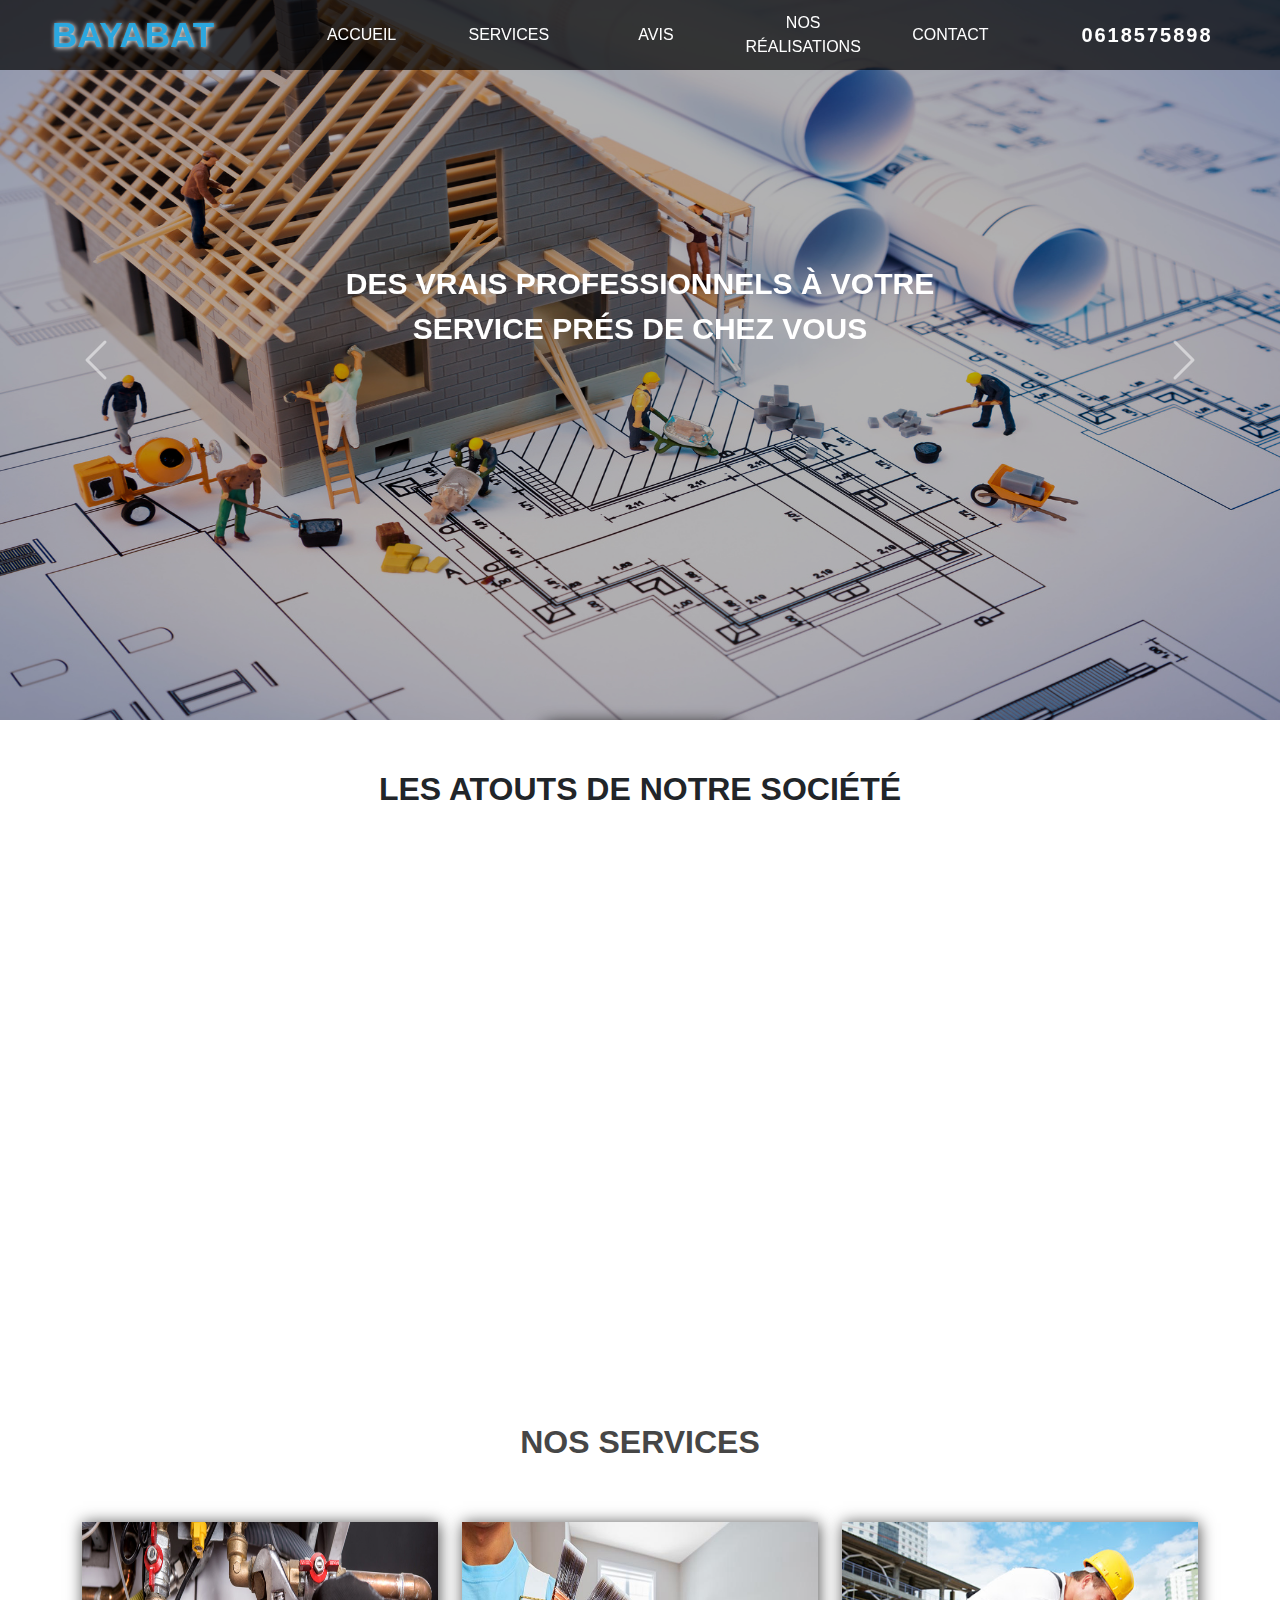
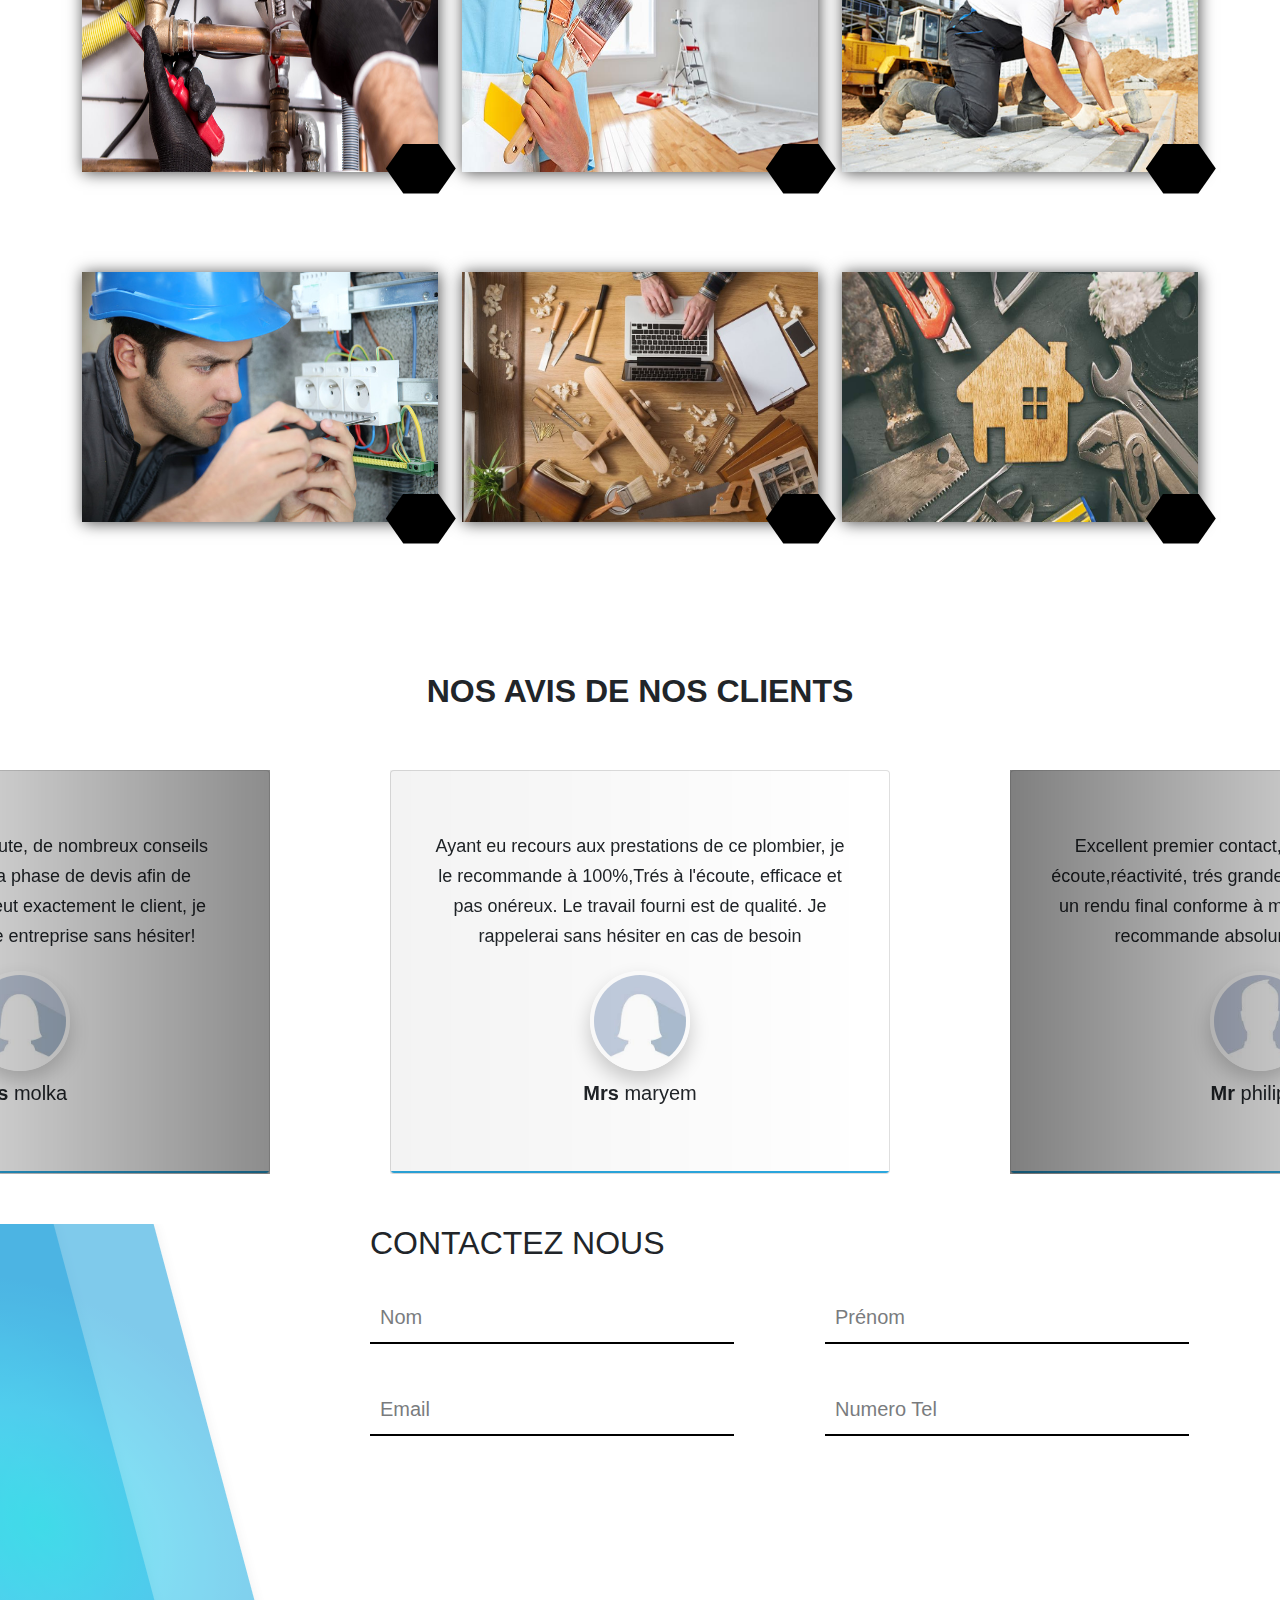
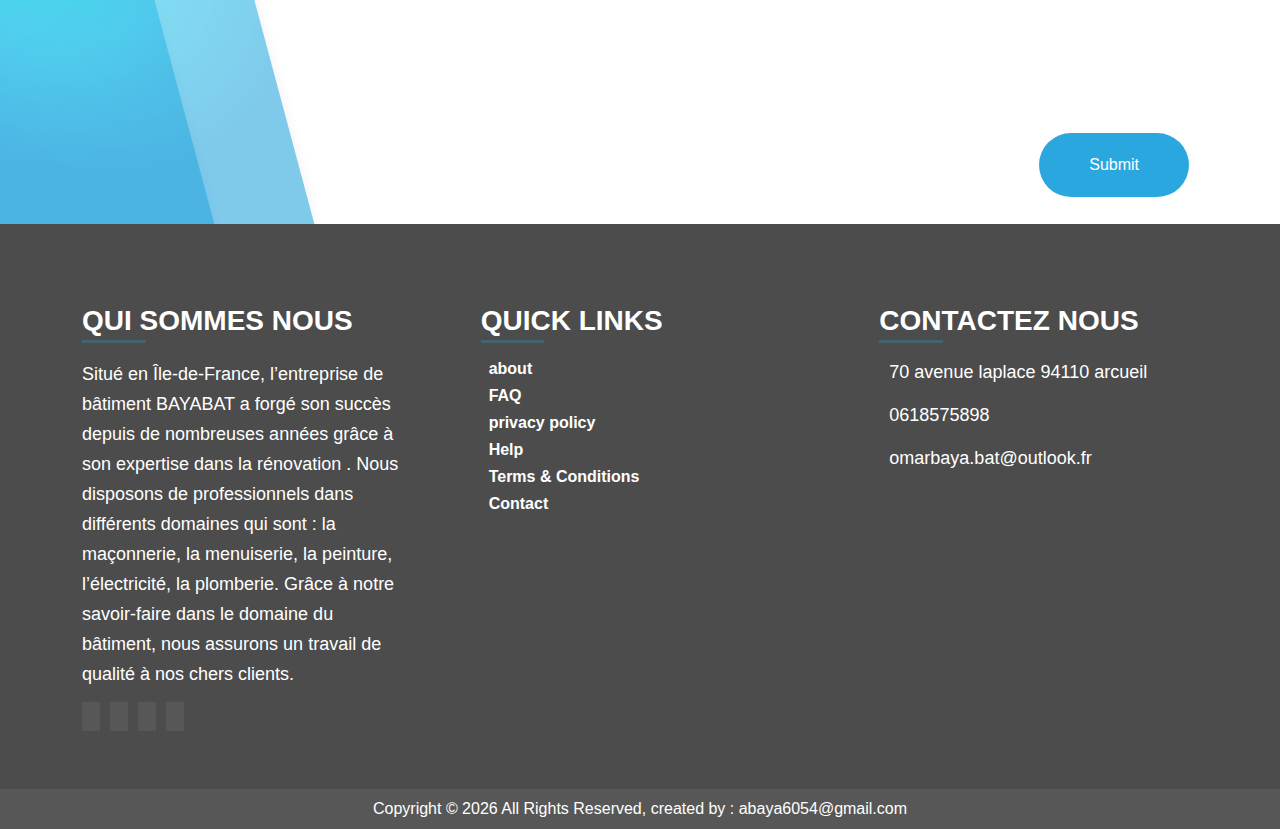
==== index.html @ fb9a5d2d "push it to my personal github" ====
<!DOCTYPE html>
<html lang="en">
<head>
    <meta charset="UTF-8">
    <meta http-equiv="X-UA-Compatible" content="IE=edge">
    <meta name="viewport" content="width=device-width, initial-scale=1.0">
    <meta name="description" content="Situé en Île-de-France, l’entreprise de bâtiment BAYABAT a forgé son succès depuis de nombreuses années grâce à son
            expertise dans la rénovation .
            
            Nous disposons de professionnels dans différents domaines qui sont : la maçonnerie, la menuiserie, la peinture,
            l’électricité, la plomberie.
            Grâce à notre savoir-faire dans le domaine du bâtiment, nous assurons un travail de qualité à nos chers clients. ">
    <meta name="Keywords" content="bâtiment,Réparation, paris ,prix, pas cher,bâtiment paris, plomberie,électricité,maçonnerie,menuiserie,peinture,rénovation,Expérience">
    <link rel="icon" href="image/bayabat_logo.jpg">
    <link rel="shortcut" href="image/bayabat_logo.jpg">
    <link rel="apple-touch-icon" href="image/bayabat_logo.jpg">
    <link href="https://unpkg.com/aos@2.3.1/dist/aos.css" rel="stylesheet">
    <link rel="stylesheet" href="https://cdnjs.cloudflare.com/ajax/libs/font-awesome/5.15.2/css/all.min.css"
        integrity="sha512-HK5fgLBL+xu6dm/Ii3z4xhlSUyZgTT9tuc/hSrtw6uzJOvgRr2a9jyxxT1ely+B+xFAmJKVSTbpM/CuL7qxO8w=="
        crossorigin="anonymous" />
        <link rel="stylesheet" href="https://unpkg.com/swiper/swiper-bundle.min.css" />
       <link rel="stylesheet" href="css/bootstrap.min.css">
    <link rel="stylesheet" href="css/style.css">
    <title>BAYABAT | rénovation, réalisation,contact,avis</title>
    <script async src="https://www.googletagmanager.com/gtag/js?id=G-SGPJHJY81Q"></script>
    <script>
        window.dataLayer = window.dataLayer || [];
        function gtag() { dataLayer.push(arguments); }
        gtag('js', new Date());

        gtag('config', 'G-SGPJHJY81Q');
    </script>
</head>
<body>
    <header class="relod">
        <div class="logo"> 
            <a href="#" class="logo-link"> 
                <span>bayabat</span> 
            </a>
        </div>
        
        <div class="nav-options">
            <li class="close-nav"><i class="fas fa-times"></i></li>
            <ul class="res-nav">
                <li><a href="#" id="accueilb"> Accueil </a></li>
                <li class="drop-down  ">
                    <a href="#" class="hfc" id="serviceb"> Services <i class="fas fa-arrow-up"></i></a> 
                     <ul class="drop-down-services-one d-none d-lg-grid">
                            <li class="dropdown-link">
                                <a href="plomberie.html">plomberie</a>
                            </li>
                            <li class="dropdown-link">
                                <a href="peinture.html">peinture</a>
                            </li>

                            <li class="dropdown-link">
                                <a href="maçon.html">maçonnerie</a>
                            </li>
                            <li class="dropdown-link">
                                <a href="electricite.html">électricité</a>
                            </li>
                            <li class="dropdown-link">
                                <a href="menuiserie.html">menuiserie</a>
                            </li>
                            <li class="dropdown-link">
                                <a href="renovation.html">rénovation</a>
                            </li>
                        </ul>
                </li>     
                <li><a class="avis" href="#avis" id="avisb"> Avis</a></li>
                <li class="four"><a href="realisation.html"  > NOS Réalisations</a></li>
                <li><a href="#contact" id="contactb"> Contact</a></li>
               <div class="animation start-accueil"></div>
            </ul>
        </div>
        <div class="numero">
             <span class="logo-numero" ><i class="fas fa-phone-alt"></i></span> 
             <span class="num">0618575898</span> 
    </div>
        <div class="hamberger">
            <i class="fas fa-bars"></i>
        </div>
       
    </header>
    <!--/*********************************************/-->
    <section class="slider d-none d-sm-block" >
    <div id="carouselExampleCaptions" class="carousel slide" data-bs-ride="carousel">
        <div class="carousel-inner">
                <div class="carousel-item active" data-bs-interval="4000">
                    <img src="image/slide-0.jpg" class="d-block w-100" alt="...">

                </div>
           
            <div class="carousel-item" data-bs-interval="4000">
                <img src="image/slide-1.jpg" class="d-block w-100" alt="...">
 
            </div>
            <div class="carousel-item" data-bs-interval="4000">
                <img src="image/slide-3.jpg" class="d-block w-100" alt="...">

            </div>
            <div class="carousel-item" data-bs-interval="4000">
                <img src="image/slide-4.jpg" class="d-block w-100" alt="...">
            
            </div>
            <div class="carousel-item" data-bs-interval="4000">
                <img src="image/slide-2.jpg" class="d-block w-100" alt="...">
            
            </div>
           
        </div>
        <button class="carousel-control-prev" type="button" data-bs-target="#carouselExampleCaptions" data-bs-slide="prev">
            <span class="carousel-control-prev-icon" aria-hidden="true"></span>
            <span class="visually-hidden">Previous</span>
        </button>
        <button class="carousel-control-next" type="button" data-bs-target="#carouselExampleCaptions" data-bs-slide="next">
            <span class="carousel-control-next-icon" aria-hidden="true"></span>
            <span class="visually-hidden">Next</span>
        </button>
        <div class="carousel-number ">
            <p>des vrais professionnels à votre service prés de chez vous </p>
            <span class="relod">0618575898</span>
        </div>
    </div>
    </section>
<!--/*********************************************/-->

<section class="strength" >
    <div class="container">
      <h2>les atouts de notre société </h2>
        <div class="row atou-row">
            <div class=" col-sm-6 atou1" data-aos="zoom-out-down" data-aos-duration="3000">
                <span><i class="fas fa-bus fa-3x"></i></span>
                <div>
                    <h3>Déplacement rapide</h3>
                    <p>Notre équipe se déplace rapidement à votre domicile pour tout service ,<strong>24h/24 et 7j/7</strong>.
                    </p>
                    
                </div>
            </div>
            <div class=" col-sm-6 atou1" data-aos="zoom-out-down" data-aos-duration="3000">
                <span><i class="fas fa-calculator fa-3x"></i></span>
                <div>
                    <h3>Devis gratuit</h3>
                    <p>Notre équipe vous proposent des devis gratuits 
                        <br> <strong>24h/24 et 7j/7</strong> .
                    </p>
                    
                </div>
            </div>
        </div>
        <div class="row atou-row" >
                <div class=" col-sm-6 atou1" data-aos="zoom-out" data-aos-duration="3000">
                <span><i class="far fa-comments fa-3x"></i></span>
                    <div>
                        <h3>Etudes et conseils</h3>
                        <p>Nous proposons des études et conseils lors de l'intervention de notre équipe <strong>agrée</strong>. </p>
        
                    </div>
                    
                </div>
                <div class=" col-sm-6 atou1" data-aos="zoom-out" data-aos-duration="3000">
                    <span><i class="fas fa-shield-alt fa-3x"></i></span>
                    <div>
                        <h3> Assurances</h3>
                        <p>Contactez nous <strong>en toute confiance</strong>. Notre équipe est assurée par les grandes compagnies d'assurance.
                        </p>
                    
                    </div>
                </div>
            </div>
                <div class="row atou-row">

                    <div class="col-sm-6 atou1" data-aos="zoom-out-up" data-aos-duration="3000">
                        <span><i class="fas fa-euro-sign fa-3x"></i></span>
                        <div>
                            <h3>Tarifs réglementés</h3>
                            <p>Les Tarifs de nos prestations sont <strong>réglementés et fixés</strong> 
                            </p>
                    
                        </div>
                    </div>
                    <div class=" col-sm-6 atou1" data-aos="zoom-out-up" data-aos-duration="3000">
                        <span><i class="fas fa-file-contract fa-3x"></i></span>
                        <div>
                            <h3>Certifications et Expériences</h3>
                            <p>Nos artisans sont certifiés et expérimentés dans tous les domaines depuis  <strong>
                                plus que dix ans
                            </strong> .

                            </p>
                        
                        </div>
                    </div>
                   
                </div>


    </div> 

</section>

<!--/*********************************************/-->

<section class="services">
    <div class="container">
        <h2>nos Services</h2>
        <div class="service">
            <div class="row">
                    <a href="plomberie.html"  class="col-lg-4 col-md-6 box box-1">
                        <div class="img">
                            <img src="image/plombier.jpg" alt="">
                        </div>
                        <div class="service-title">
                            <span class="logo-service"><i class="fas fa-wrench "></i></span>
                            <span class="service-name"></span>
                        </div>
                    </a>
                    <a href="peinture.html" class="col-lg-4 col-md-6 box box-2">
                        <img src="image/peinture.jpg" alt="">
                        <div class="service-title">
                            <span class="logo-service"><i class="fas fa-paint-roller"></i></span>
                            <span class="service-name"> </span>
                        </div>
                    </a>
                    <a href="maçon.html" class="col-lg-4 col-md-6 box box-3">
                        <img src="image/macon.jpg" alt="">
                        <div class="service-title">
                            <span class="logo-service"><i class="fas fa-hard-hat"></i></span>
                            <span class="service-name"> </span>
                        </div>
                    </a>
                    <a href="electricite.html" class="col-lg-4 col-md-6 box box-4">
                        <img src="image/electricite.jpg" alt="">
                        <div class="service-title">
                            <span class="logo-service"><i class="fas fa-screwdriver"></i></i></span>
                            <span class="service-name"> </span>
                        </div>
                    </a>
                    <a href="menuiserie.html" class="col-lg-4 col-md-6 box box-5">
                        <img src="image/menuiserie.jpg" alt="">
                        <div class="service-title">
                            <span class="logo-service"><i class="fas fa-hammer"></i></span>
                            <span class="service-name"></span>
                        </div>
                    </a>
                    <a href="renovation.html" class="col-lg-4 col-md-6 box box-6">
                        <img src="image/renovation.jpg" alt="">
                        <div class="service-title">
                            <span class="logo-service"><i class="fas fa-toolbox "></i></span>
                            <span class="service-name"> </span>
                        </div>
                </a>
            </div>
        </div>
    </div>
</section>

<!--/*********************************************/-->

<a id="avis"></a>
<section class="testimonials" >
<div class="container">
    <h2> nos avis de nos clients</h2>
<div class="swiper-container">
    <div class="swiper-wrapper">
        <div class="swiper-slide">
            <div class="card">
                <div class="layer"></div>
                <div class="content">
                    <p>Ayant eu recours aux prestations de ce plombier, je le recommande à 100%,Trés à l'écoute, efficace et pas onéreux. Le travail fourni est de qualité. Je rappelerai sans hésiter en cas de besoin</p>
                    <div class="imgBx">
                        <img src="image/user_wo.jpg" alt="">
                    </div>
                    <div class="details">
                        <h3><span>Mrs</span> maryem</h3>
                    </div>
                </div>
              
              
            </div>
        </div>
    
        <div class="swiper-slide">
            <div class="card">
                <div class="layer"></div>
                <div class="content">
                    <p>Excellent premier contact, la suite à l'avenant : écoute,réactivité, trés grande honnêteté, le tout pour un rendu final conforme à mes attentes à 100%: je recommande absolument cet artisan </p>
                        <div class="imgBx">
                            <img src="image/user.jpg" alt="">
                        </div>
                        <div class="details">
                            <h3><span>Mr</span> philippe</h3>
                        </div>
                </div>
               
               
            </div>
        </div>
        <div class="swiper-slide">
            <div class="card">
                <div class="layer"></div>
                <div class="content">
                    <p>J'ai été trés satisfait du travail effectué chez moi, BAYABAT est vraiment une entreprise sérieuse avec qui je n'hésiterai pas de retravailler dés que j'en aurai besoin. Je les recommande vivement
                    </p>
                        <div class="imgBx">
                            <img src="image/user.jpg" alt="">
                        </div>
                        <div class="details">
                            <h3><span>Mr</span> maxwell</h3>
                        </div>
                </div>
             
            
            </div>
        </div>
        <div class="swiper-slide">
            <div class="card">
                <div class="layer"></div>
                <div class="content ">
                    <p>Professionnel à l’écoute, de nombreux conseils précieux pendant la phase de devis afin de déterminer ce que veut
                    exactement le client, je referai
                    appel à cette entreprise sans hésiter!</p>
                    <div class="imgBx">
                        <img src="image/user_wo.jpg" alt="">
                    </div>
                    <div class="details">
                        <h3><span>Mrs</span> molka</h3>
                    </div>
                </div>
        
        
            </div>
        </div>
     
    </div>
</div>
</div>


</section>
<!--/*********************************************/-->
<a id="contact"></a>

<section class="contact-form" >
    <div class="designe">
        <span class="skewed"></span>
        <span class="skewed-1"></span>
    </div>
        <form action="https://formsubmit.co/omarbaya.bat@outlook.fr" method="POST" >
            <h2>contactez nous</h2>
            <div class="input">
                <div class="min-input ">
                    <input type="text" name="nom" required> <span>nom</span>
                </div>
                <div class="min-input">
                    <input type="text" name="prenom" required> <span>prénom</span>
                </div>
                <div class="min-input">
                    <input type="email" name="email" required> <span>email</span>
                </div>
            <div class="min-input">
                <input type="text" name="number" required> <span>numero tel</span>
            </div>
            </div>
            <textarea data-aos="flip-right" data-aos-duration="1500" name="textarea" placeholder="texte..." cols="30" rows="10" required></textarea>
            <br>
            <input type="submit" name="" id="">
            
        </form>
</section>
<!--/*********************************************/-->

<footer >
<div class="container">
    <div class="footer-container">
        <div class="about-us">
            <h3>QUI sommes nous</h3>
            <hr>
            <p>Situé en Île-de-France, l’entreprise de bâtiment BAYABAT a forgé son succès depuis de nombreuses années grâce à son
            expertise dans la rénovation .
            
            Nous disposons de professionnels dans différents domaines qui sont : la maçonnerie, la menuiserie, la peinture,
            l’électricité, la plomberie.
            Grâce à notre savoir-faire dans le domaine du bâtiment, nous assurons un travail de qualité à nos chers clients.
             
</p>
            <div class="footer-icons">
                <span><i class="fab fa-facebook-f fa-2x facebook"></i></span>
                <span><i class="fab fa-instagram fa-2x"></i></span>
                <span><i class="fab fa-linkedin-in fa-2x"></i></span>
                <span><i class="fab fa-google-plus-g fa-2x"></i></span>
                
            </div>
        </div>
        <div class="quick-links">
            <h3>quick links</h3>
            <hr>
            <h6><i class="fas fa-chevron-right"></i>about</h6>
            <h6><i class="fas fa-chevron-right"></i>FAQ</h6>
            <h6><i class="fas fa-chevron-right"></i>privacy policy</h6>
            <h6><i class="fas fa-chevron-right"></i>Help</h6>
            <h6><i class="fas fa-chevron-right"></i>Terms & Conditions</h6>
            <h6><i class="fas fa-chevron-right"></i>Contact</h6>
            
        </div>
        <div class="contact-us">
            <h3>contactez nous</h3>
            <hr>
            <p><i class="fas fa-map-marker-alt"></i> 70 avenue laplace 94110 arcueil</p>
            <p><i class="fas fa-phone-alt"></i>0618575898</p>
            <p><i class="fas fa-envelope"></i>omarbaya.bat@outlook.fr</p>
        </div>
    </div>
</div>
<div class="under-footer" id="under-footer">  </div>
</footer>


    <!--/*********************************************/-->
    <script src="https://unpkg.com/aos@2.3.1/dist/aos.js"></script>
    <script src="https://unpkg.com/swiper/swiper-bundle.min.js"></script>
    <script src="js/bootstrap.min.js"></script>
    <script src="js/main1.js"></script>
    
</body>
</html>
---- css/style.css ----
:root {
	--primary-color: #2ba7df;
    --second-color: rgba(0,0,0,0.7);
}

*{
    margin: 0;
    padding: 0;
    box-sizing: border-box;

}
ul.drop-down-services-one
{
    padding: 0;
}
body{
      font-family:  'Arial', sans-serif;
      overflow-x: hidden;
}

header{
    position: fixed;
    top: 0;
    left: 0%;
    width: 100%;
    background-color:var(--second-color) ;
    display: grid;
	grid-template-columns: 1fr 2fr 1fr;
	align-items: center;
	justify-content: center;
	text-align: center;
    transition: 0.6s;
    z-index: 10000;
}
header.relod
{
    animation: ane 1s ease-in-out forwards;
}
@keyframes ane {
    0% {
        top: -100%;

    }
    100%{
        top: 0%;
    }
}
header.sticky{
    background-color:var(--primary-color);
}
header .logo{
  position: relative;
  transition: 0.6s;
  padding: 5px 0;
} 
header .logo a{
    text-decoration: none;
}
header .logo a .main-logo{
    color: #fff;
}
header .logo a span{
    color: var(--primary-color);
    text-transform: uppercase;
    font-size: 40px;
    font-weight: bolder;
    text-shadow: 1px 1px 5px white;
    margin-left: 10px;
    transition: .5s;
    display: inline-block;
}
header.sticky .logo a span
{
    color: white;
    text-shadow: 1px 1px 5px var(--second-color);
}


header .logo .logo-link:hover span{
    text-shadow: 1px 1px 10px white;
}
header.sticky .logo .logo-link:hover  span{
    text-shadow: 1px 1px 10px var(--second-color);
}
header.sticky .logo{
    padding:5px 0 5px 100px
}
header.sticky .nav-options ul a {
padding: 5px 0;
}
header.sticky .numero{
 padding: 5px 100px 5px 0;
}

header .nav-options
{
    height: 100%;
    display: flex;
    align-items: center;
	justify-content: center;
}
header .nav-options > ul{
    position: relative;
    display: grid;
	grid-template-columns: repeat(5, 1fr);
	text-align: center;
    margin-bottom: 0;
    height: 100%;
    transition: all 0.9s ease;
} 

header.sticky .logo a .main-logo,
header .nav-options ul li{
    position: relative;
    list-style: none;
    height: 100%;
    z-index: 1;
}

header .nav-options ul .animation{
position: absolute;
height: 100%;
top: 0;
z-index: 0;
background-color: var(--primary-color);
transition: all .5s ease 0s;

}
header.sticky .nav-options ul .start,li:nth-of-type(1):hover~.animation{
min-width: calc(100% /5 ) ;
left: +4%;
}
header.sticky .nav-options ul .start,li:nth-of-type(2):hover~.animation{
min-width: calc(100% /5 ) ;
left: +22%;
}
header.sticky .nav-options ul .start,li:nth-of-type(3):hover~.animation{
min-width: calc(100% /5 ) ;
left: +42%;
}
header.sticky .nav-options ul .start,li:nth-of-type(4):hover~.animation{
min-width: calc(100% /5 ) ;
left: +61%;
}
header.sticky .nav-options ul .start,li:nth-of-type(5):hover~.animation{
max-width: calc(100% /5 ) ;
left: +80%;
}

header.sticky .nav-options ul .animation{
position: absolute;
height: 100%;
top: 0;
z-index: 0;
background-color: #fff;
transition: all .5s ease 0s;
}

header .nav-options ul .start,li:nth-child(1):hover~.animation{
min-width: calc(100% /5 ) ;
left: +4%;
}
header .nav-options ul .start,li:nth-child(2):hover~.animation{
min-width: calc(100% /5 ) ;
left: +22%;
}
header .nav-options ul .start,li:nth-child(3):hover~.animation{
min-width: calc(100% /5 ) ;
left: +42%;
}
header .nav-options ul .start,li:nth-child(4):hover~.animation{
min-width: calc(100% /5 ) ;
left: +61%;
}
header .nav-options ul .start,li:nth-child(5):hover~.animation{
min-width: calc(100% /5 ) ;
left: +80%;
}

header .nav-options ul li a{
    position: relative;
    padding: 5px 0 !important;
    text-decoration: none;
     color: #fff;
    letter-spacing: 2px;
    font-weight: bold;
    text-transform: uppercase;
    transition: 0.6s;
    display: inline-block;
    z-index: 1;
    height: 100%;
    width: 100%;
    display: flex ;
    align-items: center;
	justify-content: center;
}

header.sticky .nav-options ul li a:hover {  
    color: var(--primary-color);
}


header.sticky .logo a i,
header.sticky ul li a{
    color: #fff;
}

header .numero
{
    padding: 10px 0;
    height: 100%;
    display: flex;
    align-items: center;
	justify-content: center;
    transition: .6s;
}
header .numero .logo-numero{
    padding-right: 0;
    margin-right: 0;
    color: #fff;
    cursor: pointer;
}

header .numero .num{
    position: relative;
    text-decoration: none;
    color: #fff;
    letter-spacing: 2px;
    text-transform: uppercase;
    font-weight: bolder;
    border-radius: 8px;
    padding: 10px 20px 10px 10px;
    transition: 0.6s;
    font-size: 20px;
    cursor: pointer;
}
header .nav-options ul li.drop-down
{
    position: relative;
} 

header .nav-options ul .drop-down .drop-down-services-one  {
  position: absolute;
  height: 0;
  font-size: 0;
  background-color: var(--second-color);
  width: 300%;
  left: -100%;
  transform:rotate(360deg) translateY(10%) ;
  border-radius: 10px;
  visibility: hidden;
  display: grid; 
  grid-template-columns: 1fr 1fr;
}
header .nav-options ul .drop-down.drop .drop-down-services-one  {
  position: absolute;
  height: auto;
  font-size: 16px;
  background-color: var(--second-color);
  width: 300%;
  left: -100%;
  transform:rotate(360deg) translateY(10%) ;
  border-radius: 10px;
  visibility: visible;
  display: grid; 
  grid-template-columns: 1fr 1fr;
}


header .nav-options ul  .drop-down-services-one::before {
  content: '';
  position: absolute;
  bottom:100%;
  width: 0;
  height: 0;
  border-style: solid;
  border-width: 10px 10px 0 10px;
  border-color: var(--second-color) transparent transparent transparent;
  left: 50%;
  top: 0;
  transform: translate(-50%, -100%) ;
  display: none;
}
header .nav-options ul .drop-down.drop .drop-down-services-one::before 
{
    display: block;
}

header .nav-options .drop-down-services-one a:hover  {
width: 100%;
background-color: var(--primary-color);
}
header.sticky .nav-options .drop-down-services-one a:hover  {
    width: 100%;
    background-color: var(--primary-color);
    color: #fff;
}
header.sticky .nav-options .drop-down:hover a.hfc  {
    color: var(--primary-color);
}

.close-nav{
    display: none;
    color: #fff;
    font-size: 24px;
    cursor: pointer;
}
.close-nav{
    position: absolute;
    left: 30px;
    top: 10px;
}

header .hamberger
{
    position: absolute;
    color: #fff;
    right: 20px;
    cursor: pointer;
    display: none ;
    font-size: 28px;
}

header .nav-options ul li.drop-down .hfc i
{
    display: inline-block;
    transform: translate(4px, -1px) rotate(180deg);
    transition: .5s;
}
header .nav-options ul li.drop-down.drop .hfc i
{
    transform: translate(4px, -1px) rotate(0);
}
/***********************/
.slider
{overflow: hidden;}
.slider img
{
    position: relative;
    height: 80vh;
    width: 100%;
    background-attachment: fixed;
    animation: anime 10s ease-in-out forwards ;
    filter: brightness(.7);
}

@keyframes anime {
    0% {
        transform: scale(1);
    }
    100% {
        transform: scale(1.5);
    }
}
.carousel .carousel-number
{
   position: absolute;
    color: white;
    left: 50%;
    top: 50%;
    transform: translate(-50%, -50%);
    font-size: 40px;
    font-weight: bolder;
    text-align: center;
    text-transform: uppercase;
}
.carousel-control-next-icon, .carousel-control-prev-icon
{
    width: 3rem;
    height: 3rem;
}

@keyframes an {
    0% {
         transform: translateY(12em);
    }
    100%{
         transform: translateY(0);
    }
}
.carousel-number span
{
    display: block;
    border: 2px solid rgba(0,0,0,.2);
    padding: 20px;
    border-radius: 5px;
    background-color: var(--second-color);
    color: var(--primary-color);
    box-shadow: 1px 1px 20px black,
                -1px -1px 20px black;
    margin: 20px auto;
    width: max-content;
    transform: translateY(12em);
}
span.relod
{
    animation: an 1.5s ease-in-out forwards;
}
/**************************************/

.strength{
    margin-top: 100px;
}
.strength h2{
    text-transform: uppercase;
    text-align: center;
    margin-bottom: 60px;
    font-weight: bold;
}
.strength h2 span{
    color: var(--primary-color);
}

.atou-row .atou1{
  display:grid;
  grid-template-columns: 1fr;
  justify-content: center;
  align-items: center;
  text-align: center;
    margin-bottom: 20px;
 
}
.atou-row .atou1 span i,
.atou-row .atou1 div h3,
.atou-row .atou1 div p {
  
  margin-bottom: 20px;
}
.atou-row .atou1 span i{
    color: var(--primary-color);
}
/**************************************/
.services
{
    margin-top: 80px;
    background: url("../image/background.jpg") no-repeat;
    background-size: cover;
    background-attachment: fixed;
    color: #fff;
    padding: 50px 0; 
}
.services h2
{
    text-align: center;
    text-transform: uppercase;
    font-weight: bold;
    margin-bottom: 60px;
    color: rgb(70, 70, 70);
}
.services .row .box
{
    cursor: pointer;
    margin-bottom: 100px;
    position: relative;
    
}
.services .row .box::after
{
    content: "";
    font-size: 0;
    position: absolute;
    display: block;
    top: 0;
    left: 0;
    width: 0;
    height: 100%;
    background-color: var(--second-color);
    transition: .5s;
}
.services .row .box:hover::after
{
    content: "voir plus";
    text-align: center;
    line-height: 250px;
    font-size: 20px;
    font-weight: bold;
    text-transform: uppercase;
    color: var(--primary-color);
    width: 95.5%;
    left: 2%;
    z-index: 2;
}
.services .row .box img
{
    width: 100%;
    height: 250px;
    box-shadow: 1px 1px 15px var(--second-color);
}
.services .row .box .service-title
{
    position: relative;
    z-index: 3;
}
.services .row .box .service-title .service-name::after
{
    content: "";
     font-size: 0;
    background-color: transparent;
    text-align: right;
    padding: 10px ;
    width: 0;
    position: absolute;
    transform: translateY(-50%);
     right: 0;
     text-transform: uppercase;
     font-weight: bold;
     transition: .5s;
     top: 0;
}
.services .row .box .service-title .logo-service
{
    clip-path: polygon(25% 0%, 75% 0%, 100% 50%, 75% 100%, 25% 100%, 0% 50%);
    background-color: black;
    width: 70px;
    height: 50px;
    display: inline-block;
    transform: translate(0%, -56%);
     position: absolute;
     right: -5%;
     z-index: 2;
     line-height: 50px;
     text-align: center;
     transition: .5s;
     color: white;
}
.services .row .box:hover .service-title .service-name::after
{
    width: 70%;
    background-color: var(--primary-color);
     font-size: 16px;
     color: white;
}
.services .row .box-1:hover .service-title .service-name::after
{
     content: "plomberie";
}
.services .row .box-2:hover .service-title .service-name::after
{
     content: "peinture";
}
.services .row .box-3:hover .service-title .service-name::after
{
     content: "maçonnerie"
}
.services .row .box-4:hover .service-title .service-name::after
{
     content: "électricité";
}
.services .row .box-5:hover .service-title .service-name::after
{
     content: "menuiserie";
}
.services .row .box-6:hover .service-title .service-name::after
{
     content: " rénovation";
}

.services .row .box:hover .service-title .logo-service
{
    right: 62%;
}

/*********************************/

.testimonials{
   position: relative;
    margin-top: 100px;
    max-width: 100%;
    
} 
.testimonials h2{
    text-transform: uppercase;
    text-align: center;
    margin-bottom: 60px;
    font-weight: bold;
}

.swiper-slide{
      background-position: center;
      background-size: cover;
      width: 500px;
      min-height: 350px;
      margin: 0 60px ;
    }

.swiper-container-3d .swiper-slide-shadow-left,
.swiper-container-3d .swiper-slide-shadow-right{
    background-image: none;
}
.testimonials .card{
    position: relative;
    width: 100%;
    margin: 0 0 ;
    padding: 60px 40px;
    text-align: center;
    overflow: hidden;
}
.testimonials .card .layer{
    position: absolute;
   top: calc(100% - 2px);
    left: 0;
    width: 100%;
    height: 100%;
    background: linear-gradient(var(--primary-color),var(--second-color));
    z-index: 1;
    transition: 0.5s;
}
.testimonials .card:hover .layer{
top: 0;
}
.testimonials .card .content{
position: relative;
z-index: 2;
transition: 0.5s;
}
.testimonials .card:hover .content{
color: #fff;

}
.testimonials .card .content p{
font-size: 18px;
line-height: 30px;
margin-bottom: 20px;
}
.testimonials .card .content .imgBx{
width: 100px;
height: 100px;
margin: 0 auto 10px;
border-radius: 50%;
overflow: hidden;
border: 4px solid #fff;
box-shadow: 0 10px 20px rgba(0,0,0,0.2) ;
}
.testimonials .card .content .imgBx img
{
    width: 100%;
    height: 100%;
}
.testimonials .card .content h3 {
font-size: 20px;
}
.testimonials .card .content h3 span {
font-size: 20px;
font-weight: bolder;
}



/*********************************/

.contact-form
{
    position: relative;
    margin-top: 50px;
    height: 700px;
    overflow: hidden;
    display: grid;
    grid-template-columns: 25% 75%;
}

.contact-form .designe .skewed, .contact-form .designe .skewed-1
{
    position: absolute;
    top: 0;
    left: 0;
    width: 30%;
    height: 100%;
    background-image: radial-gradient(circle 248px at center, #16d9e3 0%, #30c7ec 47%, var(--primary-color) 100%);
    opacity: 0.6;
    box-shadow: 0 0 10px rgba(0,0,0,.1);
    animation: slide-in 1s cubic-bezier(0.19, 110.22, 1) both;
    transform: skew(15deg);
}
.contact-form .designe .skewed
{
    z-index: 2;
    left: -150px;
}
.contact-form .designe .skewed-1
{
    z-index: 0;
    left: -250px;
}

.contact-form form
{
    margin: 0 0 50px 50px;
}
.contact-form form h2
{
    text-transform: uppercase;
    margin-bottom: 50px;
}
.contact-form form .input
{
    display: grid;
    grid-template-columns: 1fr 1fr;
}
.contact-form form .input .min-input
{
        position: relative;
}
.contact-form form .input .min-input.plachoolder span
{
     transform: translate(-10px, -40px);
    font-size: 16px;
    font-weight: normal;
    opacity: 1;
    color: var(--primary-color);
}
.contact-form form .input .min-input input
{
    outline: none;
    border: none;
    border-bottom: 2px solid black;
    position: relative;
    margin-right: 60px;
    margin-bottom: 60px;
    width: 80%;
    font-size: 20px;
    transition:all .5s;
    padding-left: 10px;
}
.contact-form form .input .min-input input:focus ~ span
{
    transform: translate(-10px, -40px);
    font-size: 16px;
    font-weight: normal;
    opacity: 1;
    color: var(--primary-color);
}
.contact-form form .input .min-input span
{
    position: absolute;
    top: 5px;
    left: 0;
    padding: 10px;
    transform: translateY(-50%);
    pointer-events: none;
    font-size: 20px;
    opacity: .6;
    transition:all .5s;
    text-transform: capitalize;
}
.contact-form form .input .min-input.change span
{
    position: absolute;
    top: 5px;
    left: 0;
    padding: 10px;
    transform: translateY(-50%);
    pointer-events: none;
    font-size: 20px;
}
.contact-form form textarea
{
    width: 90%;
    border: none;
    border-radius: 10px;
    border-bottom: 2px solid;
    background-color: #eee;
    outline: none;
    box-shadow: 1px 1px 5px black;
    padding: 10px;
    font-size: 20px;

}
.contact-form form input[type="submit"] 
{
    color: white;
    display: block;
    outline: none;
    float: right;
    margin-right: 10%;
    margin-top: 30px;
    border-radius: 50px;
    border: none;
    padding:20px 50px;
    background-color: var(--primary-color);

}
/*********************************/

footer{
background-color: var(--second-color);

}
.footer-container{
    display: grid;
    grid-template-columns: repeat(3,1fr);
    grid-gap:5rem;
}
.footer-container > div{
    margin-top: 80px;
    margin-bottom: 60px;
}
.footer-container h3{
    margin-bottom: 2px;
    color: #fff;
    font-weight: bold;
    text-transform: uppercase;
}
.footer-container hr{
    color: var(--primary-color);
    height: 3px;
    width:20%;
    margin-top: 0;
}
.footer-container .about-us p{
    line-height: 30px;
}

.footer-container .about-us span i {
    color: #fff;
    text-align: center;
    min-width:40px;
    padding: 5px 8px;
    border: 1px solid transparent;
    background-color: rgba(92, 92, 92,.7);
    margin-right: 10px;
    transition: .5s;
    
}

.footer-container .about-us span:hover i {
    background: var(--primary-color);
}
.footer-container p{
 font-size: 18px;  
 color: rgba(40, 40, 40, 1); 
 color: #fff;
}
.footer-container .quick-links h6{
    color: #fff;
    font-weight: bold;
    transition: .2s;
}
.footer-container .quick-links h6 i{
    color:  var(--primary-color);
    margin-right:8px ;
}
.footer-container .quick-links h6:hover{
    color:  var(--primary-color);
   
}
.footer-container .contact-us p i{
    padding-right: 10px;
    transition: .2s;
}
.footer-container .contact-us p {
    transition: .2s;
}
.footer-container .contact-us p:hover i,
.footer-container .contact-us p:hover 
{
    color: var(--primary-color);
}
footer .under-footer{
    background-color: rgba(92, 92, 92,.7); 
    height:auto ;
    text-align: center;
    line-height: 40px;
    color: #fff;
}

/********************** start media **************************/

@media (max-width: 575px) { 
    html{
        overflow-x: hidden;
    }
    header
    {
        grid-template-columns: 35% 45% 20%;
    }
  header .nav-options{
    position: fixed;
    top: 0;
    right: -100%;
    height: 100%;
    width: 100%;
    background:var(--second-color) ;
    display: block;
    padding: 20px 0;
    text-align: center;
    z-index: 100;
    transition: all 0.3s ease;
    overflow-x:hidden ;
    padding-top: 10%;
    overflow-y: scroll;
}
header .nav-options.active{
    right: 0;
}
header .nav-options ul li.drop-down.drop .drop-down-services {
  visibility: hidden;
}

header .nav-options ul li.drop-down .drop-down-services::before, header .nav-options ul li.drop-down.drop .drop-down-services::before  {
  display: none;
}
.close-nav{
    display: block;
}
ol, ul {
    padding-left: 0;
    margin-left: 0;
}
header .nav-options .humberger-drop  {
display: none;

}
header .nav-options ul .animation{
height: 0;
width: 0;
transition: all .1s ease ;
}
header .nav-options ul .start,li:nth-child(1):hover~.animation,
header .nav-options ul .start,li:nth-child(2):hover~.animation,
header .nav-options ul .start,li:nth-child(3):hover~.animation,
header .nav-options ul .start,li:nth-child(4):hover~.animation,
header .nav-options ul .start,li:nth-child(5):hover~.animation{
min-width: 0 ;
left: 0%;
}
header .nav-options > ul{
    position: initial;
    display: block;
	text-align: center;
    margin-bottom: 0;
    height: 100%;
    transition: all 0.9s ease;
} 
header .nav-options > ul li
{
    height: 20%;
}
   header .nav-options .res-nav
{
	grid-template-columns: 1fr;
    height: 80%;
}
   header .nav-options .res-nav li a
{
font-size: 23px;
}
   header .nav-options .res-nav li a:hover
{
	background-color: var(--primary-color);
    color: #fff !important;
}

.display-service{
    display: block  !important;
}
header .nav-options > ul li.li 
{
    color: white;
    cursor: pointer;
}
header .nav-options > ul li.li a
{
    padding: 10px;
    font-size: 16px  !important;
    
}
header .nav-options > ul li.li:hover
{
    background-color: var(--primary-color);
}
header .hamberger
{
    display: block ;
}

header  .logo a span{
    font-size: 20px;
    font-weight: bold;
    text-shadow: none;
}
header.sticky .logo{
    padding:5px 0 5px 0;
}
header .numero .num{
    letter-spacing: 1px;
    font-weight: normal;
    padding: 10px 0 10px 10px;
    font-size: 16px;
    color: white;
    text-decoration: none;
}
header.sticky .numero{
 padding: 5px 0 5px 0;
 text-align: center;
}

.strength{
    margin-top: 100px;
}
.strength h2{
    font-size: 25px;
    margin-bottom: 40px;
}
.services
{
    padding: 50px 0 0; 
    overflow: hidden;
}
.services .row .box
{
    margin-bottom: 50px; 
}
.services .row .box:hover::after
{
    width: 95%;
    left: 2%;
}
.services .row .box .service-title .logo-service
{
     right: 0;
}
.testimonials{
    margin-top: 50px;    
} 
.testimonials h2{
    margin-bottom: 40px;
}
.contact-form
{
    margin-top: 10px;
    height: auto;
    grid-template-columns: 100%;
}
.swiper-slide{
      background-position: center;
      background-size: cover;
      width: 300px;
      min-height: 350px;
      margin: 0 40px ;
    }
    .testimonials .card{
    padding: 20px 10px;
}

.contact-form .designe .skewed, .contact-form .designe .skewed-1
{
    display: none;
}

.contact-form form
{
    margin: 0;
    text-align: center;
}
.contact-form form .input
{
    transform: translateX(10px);
    grid-template-columns: 1fr;
}
.contact-form form textarea
{
    height: 200px;
}
.contact-form form .input .min-input span
{
    position: absolute;
    top: 0;
    left: 0;
    padding: 10px;
    transform: translateY(-10%);
    pointer-events: none;
    font-size: 16px;
    opacity: .6;
    transition:all .5s;
}
.contact-form form .input .min-input.change span
{
    position: absolute;
    top: 5px;
    left: 0;
    padding: 10px;
    transform: translateY(-50%);
    pointer-events: none;
    font-size: 20px;
}
.contact-form form input[type="submit"] 
{
    margin-top: 10px;
    margin-bottom: 10px;
    padding: 10px 20px;
}
.footer-container{
    grid-template-columns: 100% ;
    grid-gap:1rem; 
}
.footer-container > div{
    margin-top: 20px;
    margin-bottom: 10px;
}

.footer-container{
    
    grid-template-columns: 50% 50%;
    grid-gap:1rem;
}

footer .quick-links{
    display: none;
}


.footer-container .about-us p{
    line-height: 20px;
    font-size: 15px;
}
.footer-container .contact-us p{
    font-size: 15px;
}

.footer-container .about-us .footer-icons i {
    
    font-size: 16px;
    min-width:10px;
    padding: 0px 0px;
}
#secondary-slider .splide__arrow--prev
{
    display: none;
}
#secondary-slider .splide__arrow--next
{
   display: none;
}
 }

@media ( min-width: 576px ) and (max-width: 767px) { 
  header .nav-options{
    position: fixed;
    top: 0;
    right: -100%;
    height: 100vh;
    width: 400px;
    background:#1b1b1b ;
    display: block;
    padding: 40px 0;
    text-align: center;
    z-index: 100;
    transition: all 0.3s ease;
    overflow-y: scroll;
}
header .nav-options.active{
    right: 0;
}
ol, ul {
    padding-left: 0;
}
header .nav-options ul .animation{
height: 0;
width: 0;
transition: all .1s ease ;
}
header .nav-options .humberger-drop{
display: none;

}

header .nav-options ul .start,li:nth-child(1):hover~.animation,
header .nav-options ul .start,li:nth-child(2):hover~.animation,
header .nav-options ul .start,li:nth-child(3):hover~.animation,
header .nav-options ul .start,li:nth-child(4):hover~.animation,
header .nav-options ul .start,li:nth-child(5):hover~.animation{
min-width: 0 ;
left: 0%;
}
header .nav-options > ul{
    position: initial;
    display: block;
	text-align: center;
    margin-bottom: 0;
    height: 100%;
    transition: all 0.9s ease;
} 
header .nav-options > ul li
{
    height: 20%;
}
   header .nav-options .res-nav
{
	grid-template-columns: 1fr;
    height: 80%;
}
   header .nav-options .res-nav li a
{
font-size: 23px;
}
   header .nav-options .res-nav li a:hover
{
	background-color: var(--primary-color);
    color: #fff !important;
}

.display-service{
    display: block  !important;
}
header .nav-options > ul li.li 
{
    color: white;
    cursor: pointer;
}
header .nav-options > ul li.li a
{
        padding: 10px;
    font-size: 16px  !important;
}
header .nav-options > ul li.li:hover
{
    background-color: var(--primary-color);
}
header.sticky .logo{
    padding:5px 0 5px 0
}
header.sticky .numero{
 padding: 5px 0 5px 0;
 text-align: center;
 
}
header .hamberger
{
    display: block ;
}
.close-nav{
    display: block;
}

.carousel .carousel-number
{
    font-size: 25px;
    font-weight: bolder;
}
.carousel-number span
{
    padding: 10px;
}

.strength{
    margin-top: 50px;
}

.services
{
    padding: 50px 0 0; 
}
.testimonials{
    margin-top: 50px;    
} 
.testimonials h2{
    margin-bottom: 40px;
}

.contact-form
{
    height: 600px;
}
.contact-form
{
    margin-top: 50px;
    grid-template-columns: 20% 80%;
}
.contact-form form textarea
{
    height: 200px;
}
.footer-container{
    grid-template-columns:  1fr  1fr 1fr ;
    grid-gap:1px; 
}
.footer-container > div{
    margin-top: 40px;
    margin-bottom: 20px;
}
.footer-container div:nth-child(1){
    grid-column: 1/4;
}
.footer-container div:nth-child(2){
    grid-column: 1/3;
}
 }

@media (min-width: 768px) and (max-width: 991px) { 

    header .nav-options{
    position: fixed;
    top: 0;
    right: -100%;
    height: 100vh;
    width: 400px;
    background:#1b1b1b ;
    display: block;
    padding: 40px 0;
    text-align: center;
    z-index: 100;
    transition: all 0.3s ease;
    overflow-y: scroll;
}
header .nav-options.active{
    right: 0;
}
ol, ul {
    padding-left: 0;
}
header .nav-options ul .animation{
height: 0;
width: 0;
transition: all .3s ease ;
}
header .nav-options ul .start,li:nth-child(1):hover~.animation,
header .nav-options ul .start,li:nth-child(2):hover~.animation,
header .nav-options ul .start,li:nth-child(3):hover~.animation,
header .nav-options ul .start,li:nth-child(4):hover~.animation,
header .nav-options ul .start,li:nth-child(5):hover~.animation{
min-width: 0 ;
right: 0%;
}
header .nav-options > ul{
    position: initial;
    display: block;
	text-align: center;
    margin-bottom: 0;
    height: 100%;
    transition: all 0.9s ease;
} 
header .nav-options > ul li
{
    height: 20%;
}
   header .nav-options .res-nav
{
	grid-template-columns: 1fr;
    height: 80%;
}
   header .nav-options .res-nav li a
{
font-size: 23px;
}
   header .nav-options .res-nav li a:hover
{
	background-color: var(--primary-color);
    color: #fff !important;
}

.display-service{
    display: block  !important;
}
header .nav-options > ul li.li 
{
    color: white;
    cursor: pointer;
}
header .nav-options > ul li.li a
{
        padding: 10px;
    font-size: 16px  !important;
}
header .nav-options > ul li.li:hover
{
    background-color: var(--primary-color);
}

header.sticky .logo{
    padding:5px 0 5px 0
}
header.sticky .numero{
 padding: 5px 0 5px 0;
 text-align: center;
 
}
header .hamberger
{
    display: block ;
}
header .hamberger.hide
{
    display: none ;
}

header .nav-options ul .drop-down  {
  top: 0;
  left: 0;
  width: 100%;
}




header .nav-options .drop-down-services a:hover  {
width: 100%;
background-color: var(--primary-color);
}
header.sticky .nav-options .drop-down-services a:hover  {
    width: 100%;
    background-color: var(--primary-color);
    color: #fff;
}
header.sticky .nav-options .drop-down:hover a.hfc  {
    color: var(--primary-color);
}




.close-nav{
    display: block;
}
.carousel .carousel-number
{
    font-size: 25px;
    font-weight: bold;
}
.carousel-number span
{
    padding: 10px;
}

.strength{
    margin-top: 50px;
}

.services
{
    padding: 50px 0 0; 
}
.testimonials{
    margin-top: 50px;    
} 
.contact-form
{
    height: 600px;
}
.contact-form form textarea
{
    height: 200px;
}
.footer-container{
    grid-template-columns: 2fr 1fr 1fr;
    grid-gap:1rem;  
}
.footer-container > div{
    margin-top: 40px;
    margin-bottom: 20px;
}




























 }

    @media (min-width: 992px) and (max-width: 1300px) { 

   header
   {
        grid-template-columns: 1fr 3fr 1fr;
   }

header .logo a span{
    font-size: 35px;
}
header.sticky .logo a i
{
   display: none;
}
header .nav-options ul .start,li:nth-child(2):hover~.animation{
left: +23%;
} 
header .nav-options ul .start,li:nth-child(3):hover~.animation{
min-width: 15%;
left: +44%;
} 

header .nav-options ul .start,li:nth-child(4):hover~.animation{
min-width: 23%;
left: +59%;
}
header .nav-options ul .start,li:nth-child(5):hover~.animation{
min-width: 18%;
left: +82%;
}
header .nav-options  ul li a{
    padding: 0;
    letter-spacing: 0px;
    font-weight: normal;
}
header.sticky .logo{
    padding:5px 0 5px 50px
}
header.sticky .numero{
    transform: translateX(10px);
 padding: 5px 50px 5px 0;
}

/************************************/

.carousel .carousel-number
{
    font-size: 30px;
    font-weight: bold;
}
.carousel-number span
{
    padding: 10px;
}

.strength{
    margin-top: 50px;
}

.services
{
    padding: 50px 0 0; 
}
.testimonials{
    margin-top: 50px;    
} 
.contact-form
{
    height: 600px;
}
.contact-form form textarea
{
    height: 200px;
}
 }
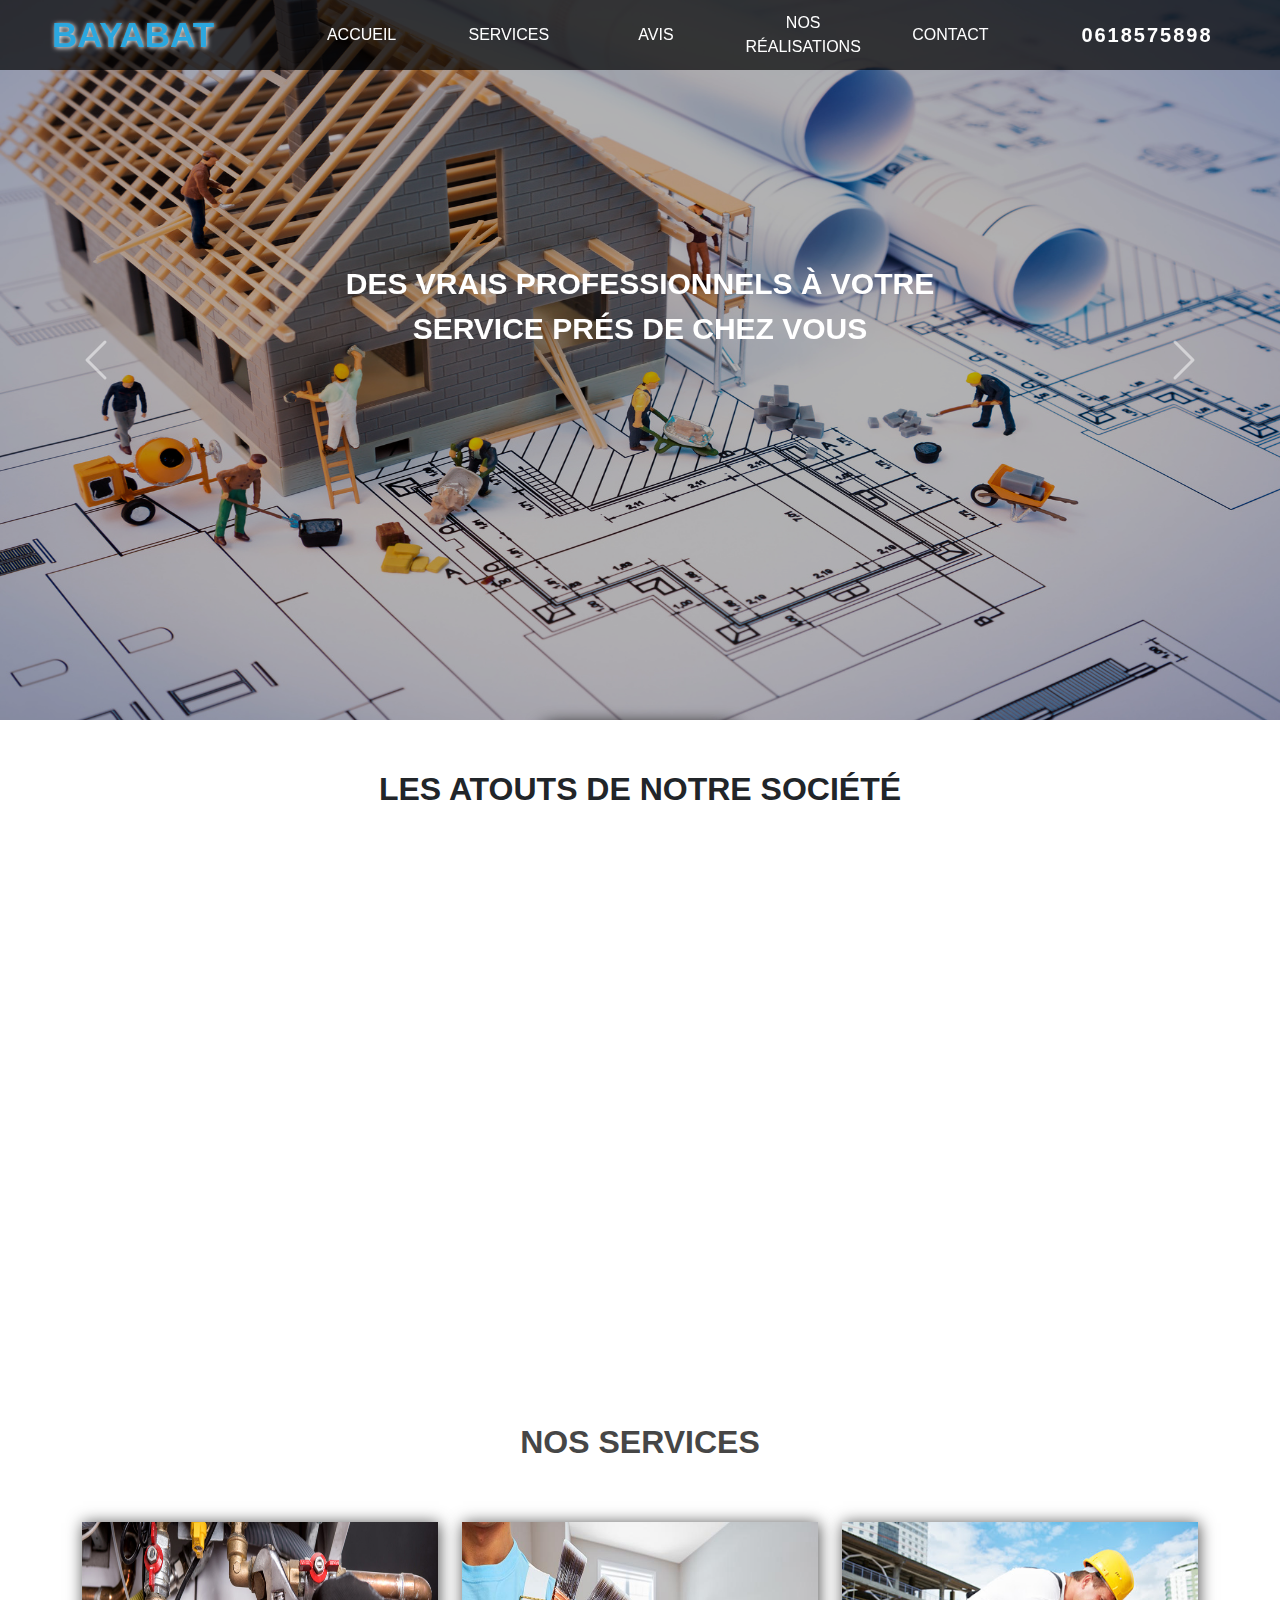
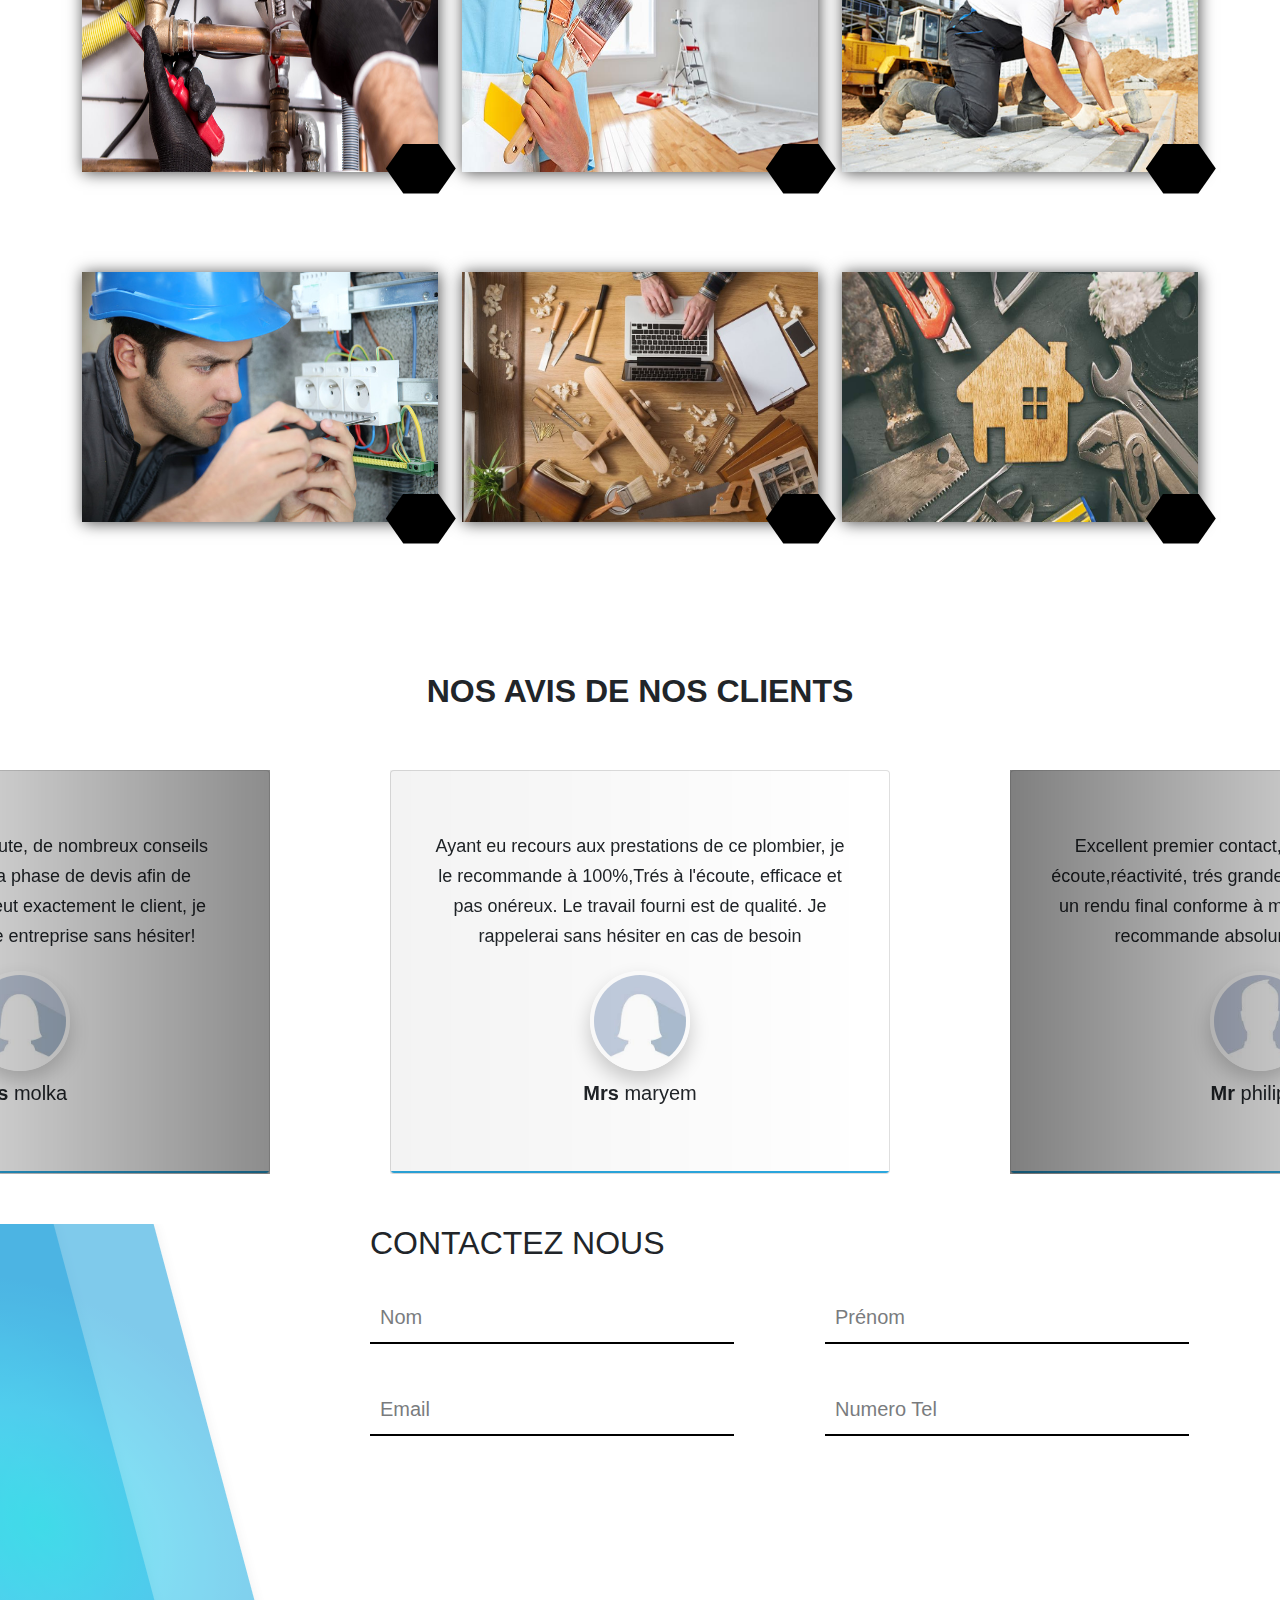
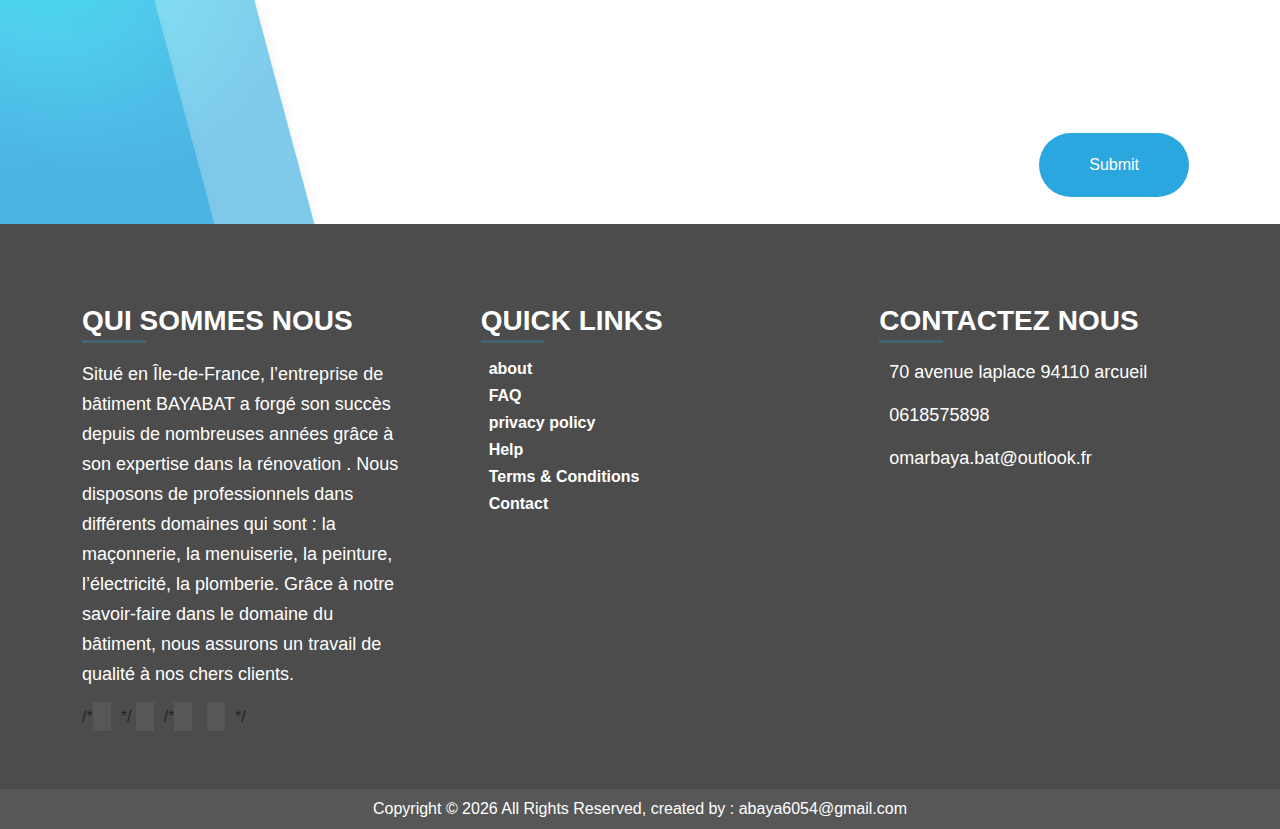
==== commit ad8177f2: "Update index.html" ====
--- a/index.html
+++ b/index.html
@@ -386,10 +386,12 @@
              
 </p>
             <div class="footer-icons">
-                <span><i class="fab fa-facebook-f fa-2x facebook"></i></span>
+                /*<span><i class="fab fa-facebook-f fa-2x facebook"></i></span>*/
+                <a href='https://www.google.com/'>
                 <span><i class="fab fa-instagram fa-2x"></i></span>
-                <span><i class="fab fa-linkedin-in fa-2x"></i></span>
-                <span><i class="fab fa-google-plus-g fa-2x"></i></span>
+                </a>    
+                /*<span><i class="fab fa-linkedin-in fa-2x"></i></span>
+                <span><i class="fab fa-google-plus-g fa-2x"></i></span>*/
                 
             </div>
         </div>
@@ -424,4 +426,4 @@
     <script src="js/main1.js"></script>
     
 </body>
-</html>+</html>
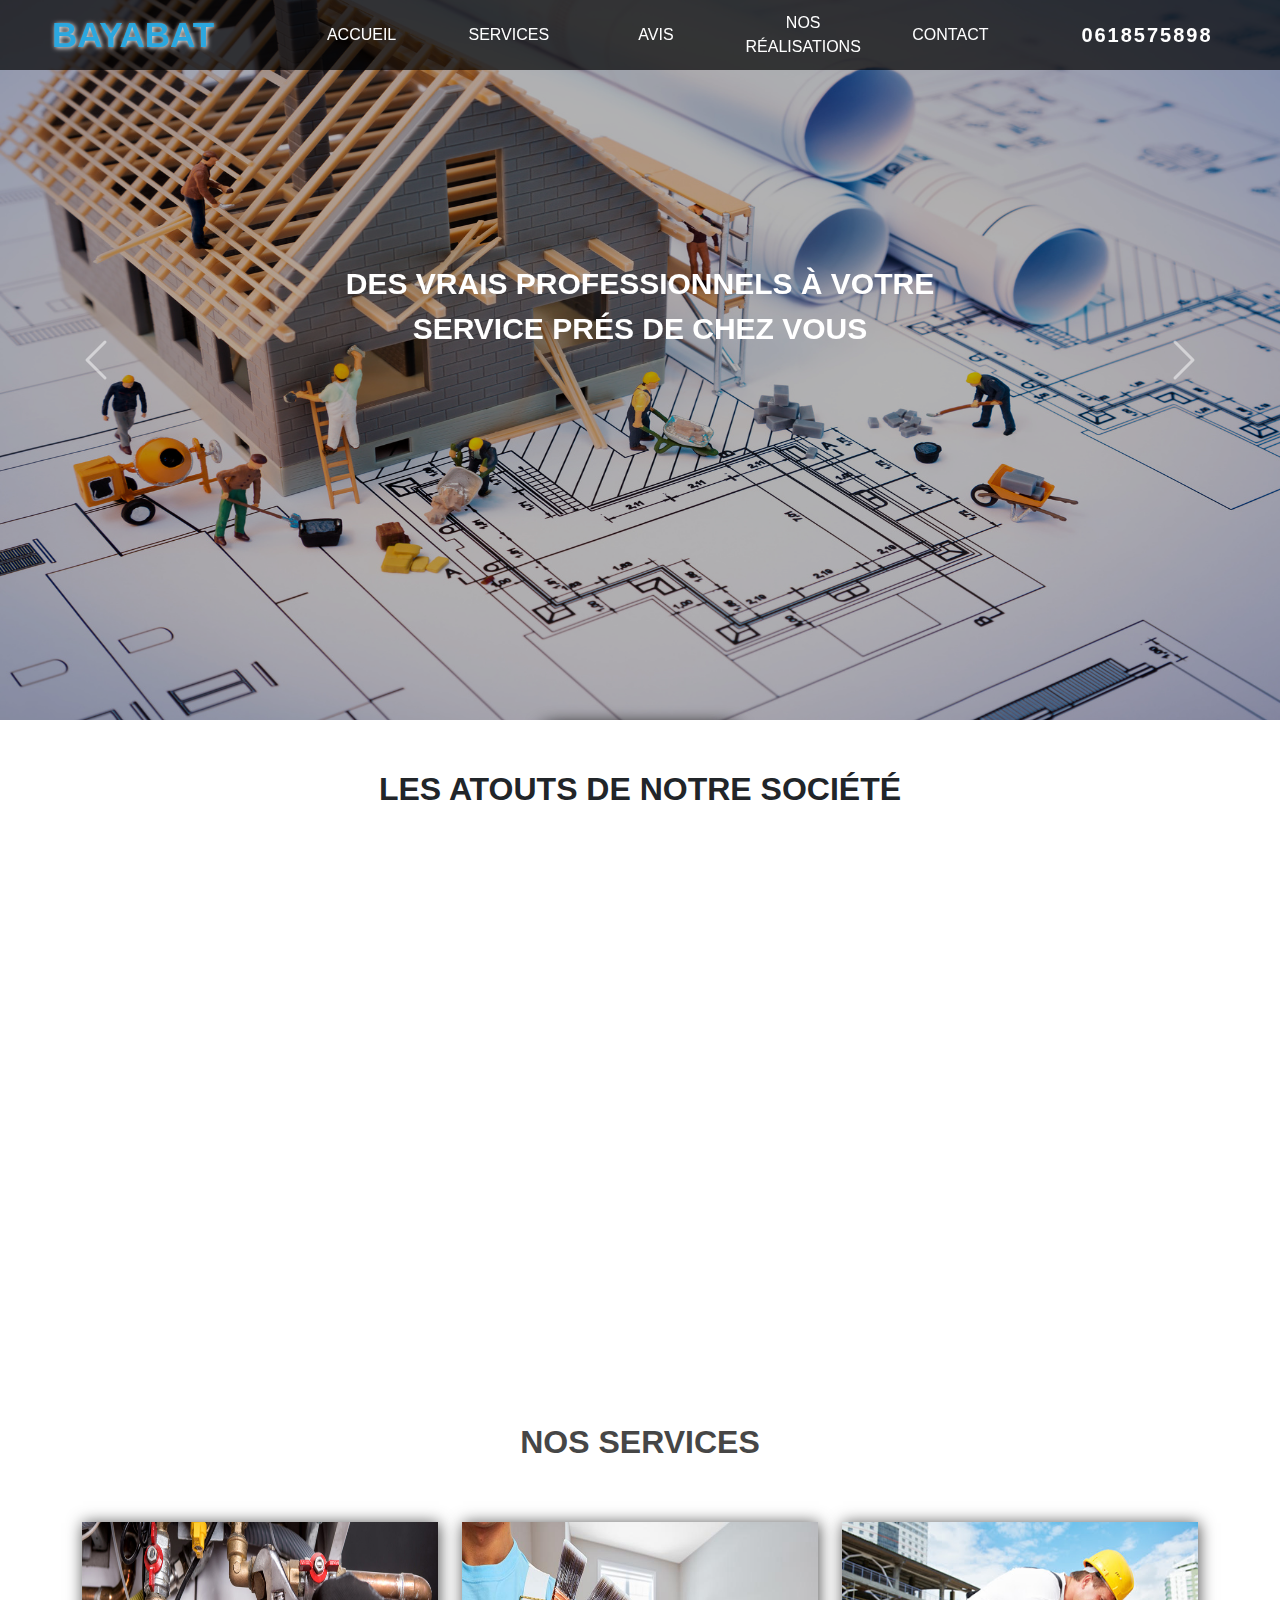
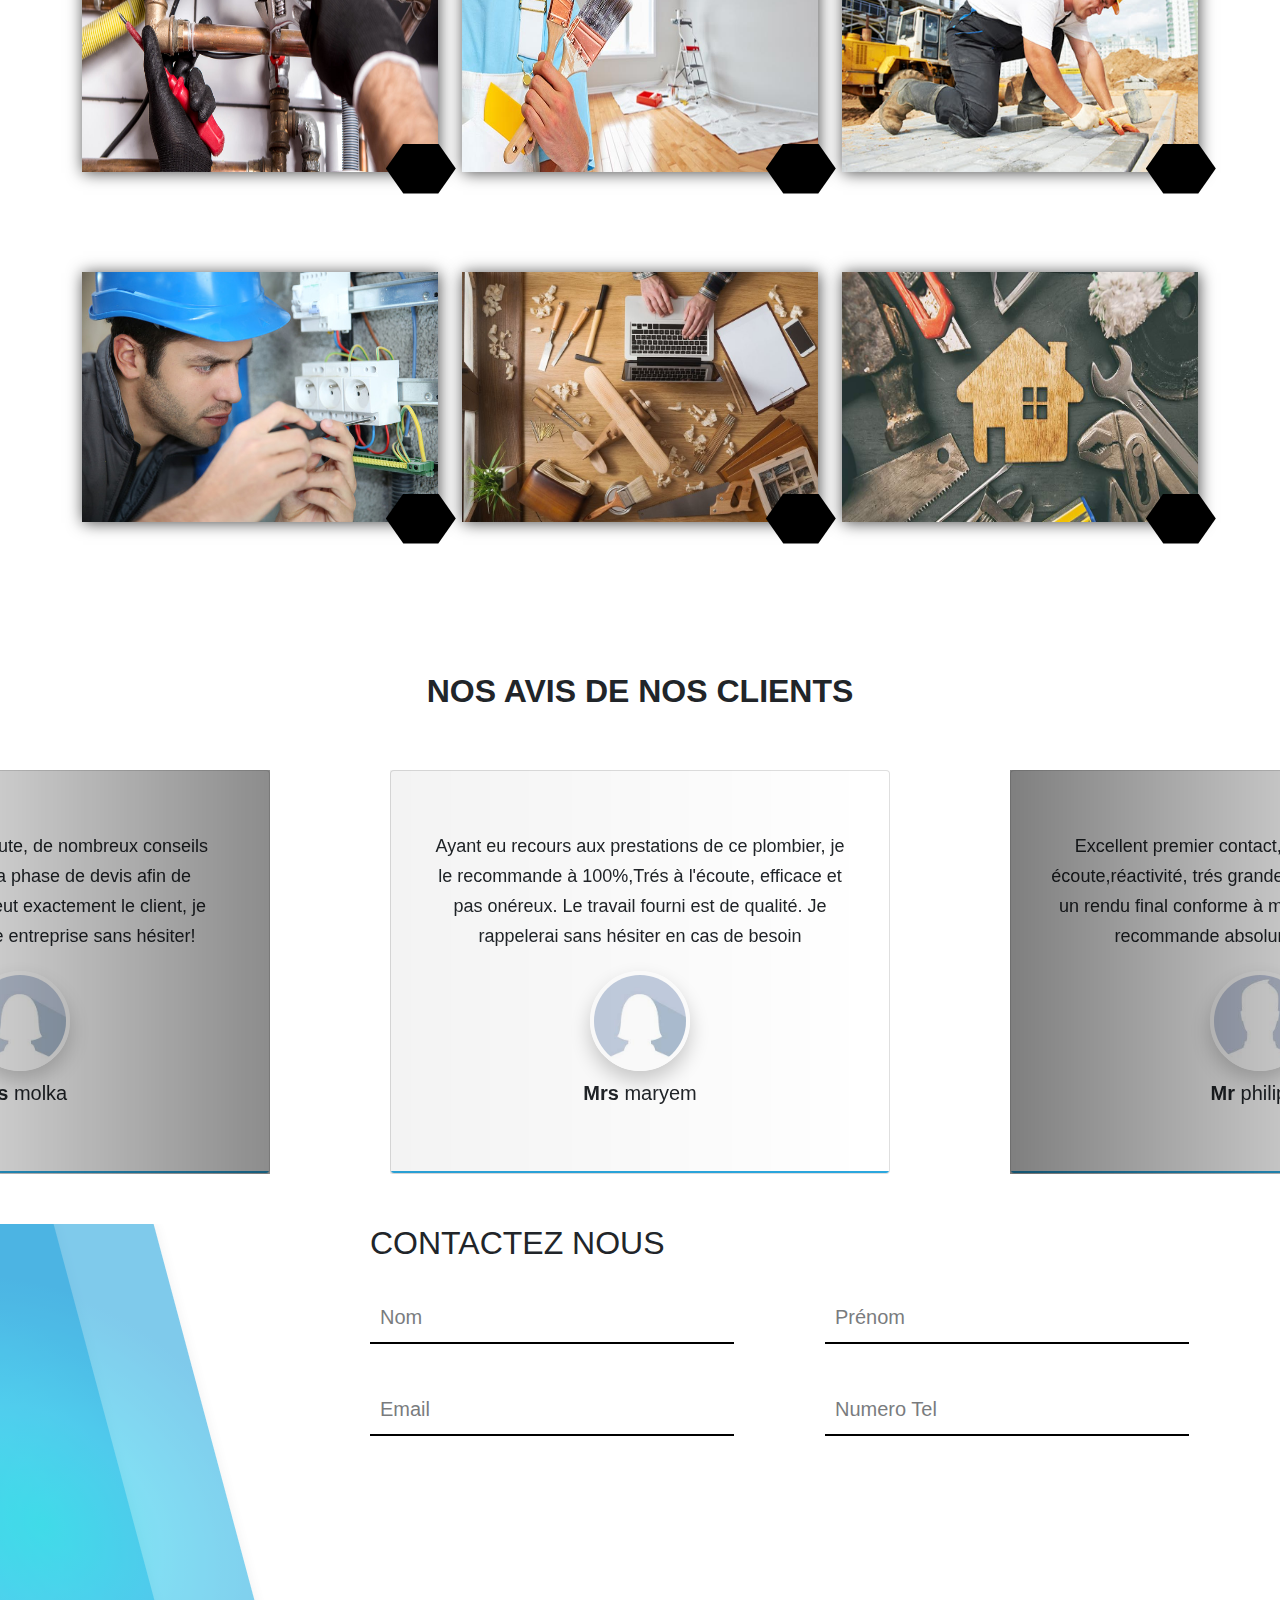
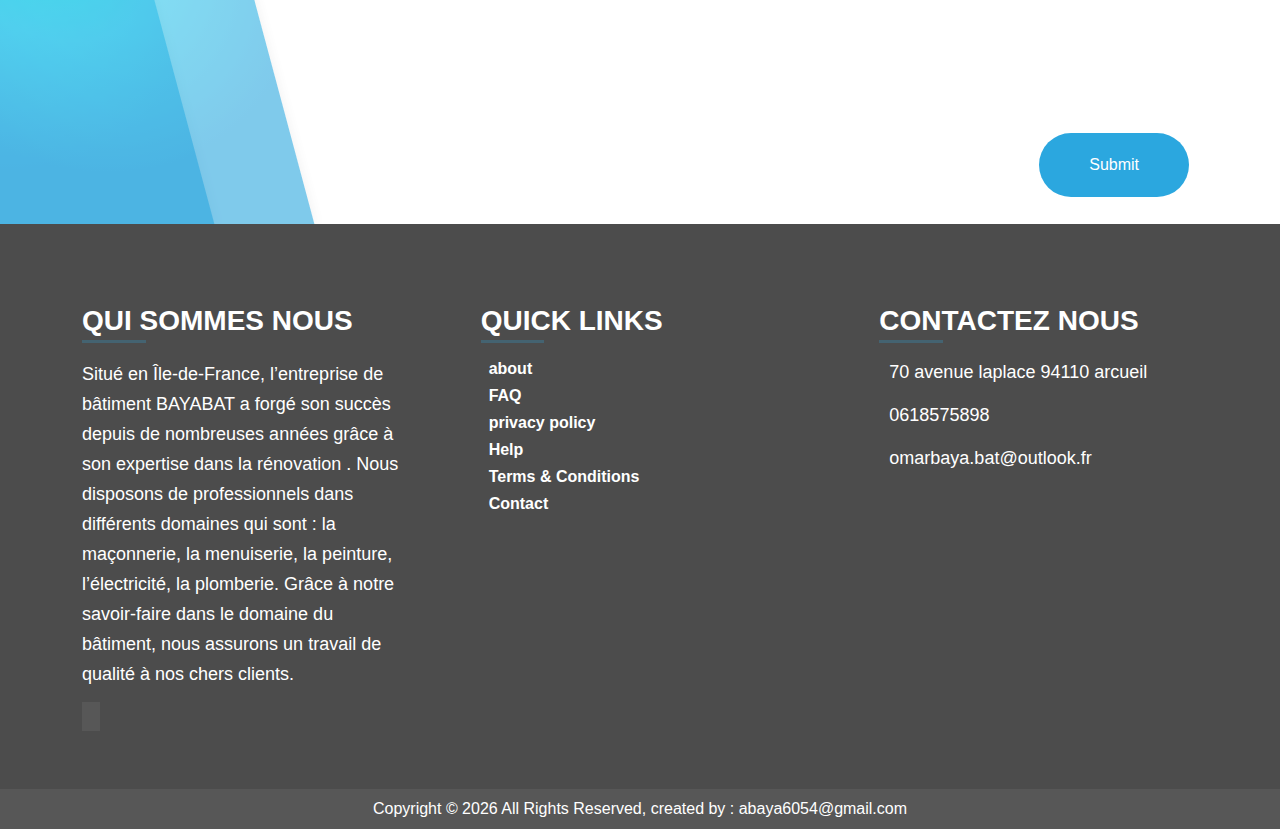
==== commit 746a6ccb: "Update index.html" ====
--- a/index.html
+++ b/index.html
@@ -386,13 +386,13 @@
              
 </p>
             <div class="footer-icons">
-                /*<span><i class="fab fa-facebook-f fa-2x facebook"></i></span>*/
+                <!--<span><i class="fab fa-facebook-f fa-2x facebook"></i></span>-->
                 <a href='https://www.google.com/'>
                 <span><i class="fab fa-instagram fa-2x"></i></span>
                 </a>    
-                /*<span><i class="fab fa-linkedin-in fa-2x"></i></span>
-                <span><i class="fab fa-google-plus-g fa-2x"></i></span>*/
-                
+                <!--<span><i class="fab fa-linkedin-in fa-2x"></i></span>
+                <span><i class="fab fa-google-plus-g fa-2x"></i></span>-->
+                 <!--/*********************************************/-->
             </div>
         </div>
         <div class="quick-links">
